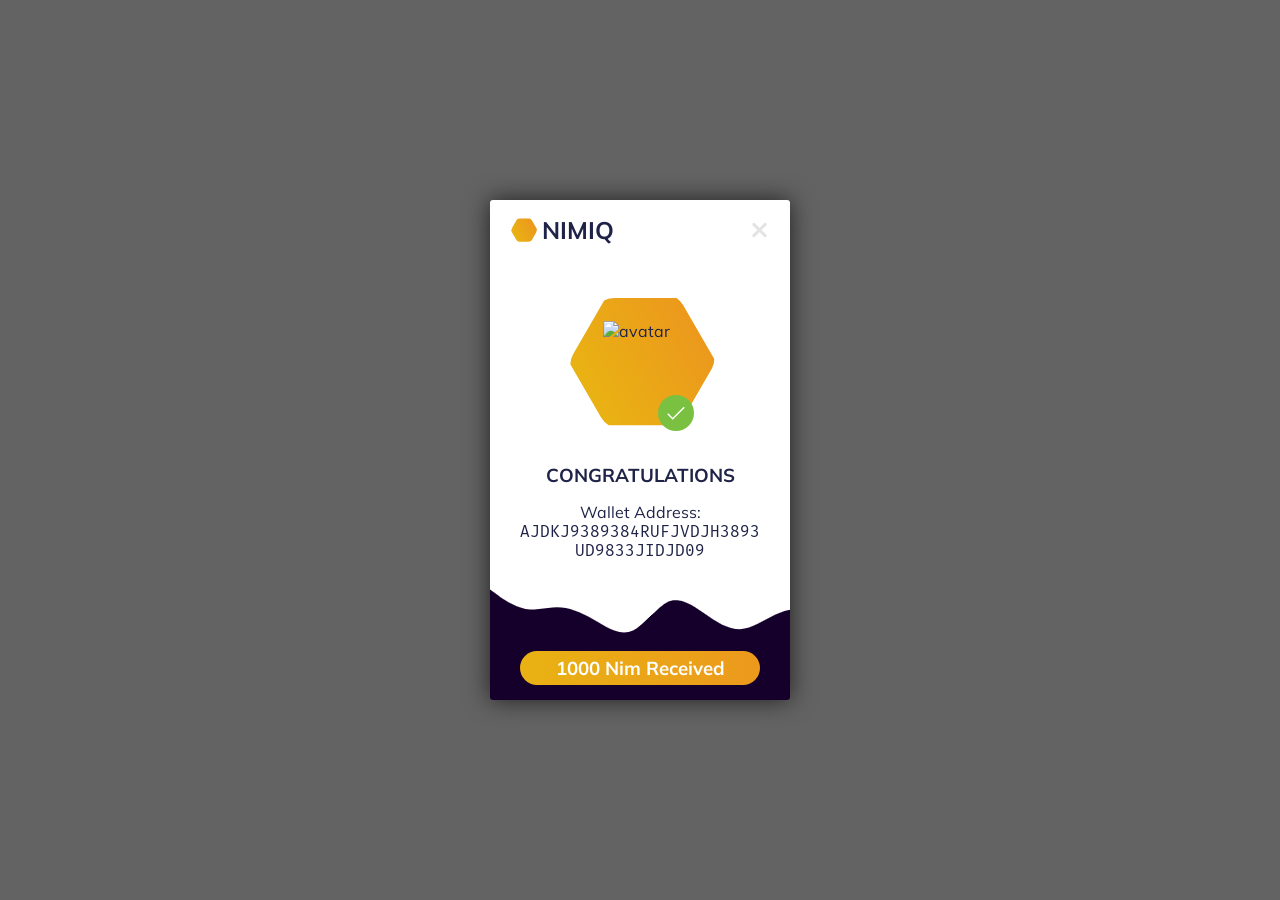
==== index.html @ 94fa91c9 "Modal created" ====
<!DOCTYPE html>
<html lang="en">
  <head>
    <meta charset="UTF-8" />
    <meta http-equiv="X-UA-Compatible" content="IE=edge" />
    <meta name="viewport" content="width=device-width, initial-scale=1.0" />
    <link rel="stylesheet" href="success_modal.css" />
    <title>Document</title>
  </head>
  <body>
    <!-- Dummy launch success payment(OPTIONAL) -->
    <button class="payment-launch">Launch payment successful</button>

    <div class="payment-container">
      <!-- Success Modal -->
      <div class="payment-modal">
        <!-- Header -->
        <div class="payment-header">
          <div class="payment-logo">
            <div class="r-hex">
              <div class="r-hex-inner"></div>
            </div>
          </div>

          <!-- Header Title -->
          <h2>NIMIQ</h2>
          <div class="x-close"></div>
        </div>

        <!-- Confetti congrats animation -->
        <div class="confetti">
          <div class="confetti-piece"></div>
          <div class="confetti-piece"></div>
          <div class="confetti-piece"></div>
          <div class="confetti-piece"></div>
          <div class="confetti-piece"></div>
          <div class="confetti-piece"></div>
          <div class="confetti-piece"></div>
          <div class="confetti-piece"></div>
          <div class="confetti-piece"></div>
          <div class="confetti-piece"></div>
          <div class="confetti-piece"></div>
          <div class="confetti-piece"></div>
          <div class="confetti-piece"></div>
        </div>

        <!-- User Display -->
        <div class="payment-user">
          <div class="checkmark-container">
            <svg
              class="checkmark"
              xmlns="http://www.w3.org/2000/svg"
              viewBox="0 0 52 52"
            >
              <circle class="checkmark__circle" cx="26" cy="26" r="25x
              fill="none" />
              <path
                class="checkmark__check"
                fill="none"
                d="M14.1 27.2l7.1 7.2 16.7-16.8"
              />
            </svg>
          </div>
          <div class="payment-logo1">
            <div class="r-hex">
              <div class="r-hex-inner"></div>
            </div>
          </div>

          <!-- User Display Picture -->
          <img
            src="https://www.freeiconspng.com/uploads/monster-monsters-sad-smiley-smiley-face-icon--13.png"
            width="350"
            alt="avatar"
          />
        </div>

        <!-- Success content -->
        <div class="payment-content">
          <h3>CONGRATULATIONS</h3>

          <!--User Wallet -->
          <div class="payment-wallet">
            <p>Wallet Address:</p>

            <!-- User Wallet Address -->
            <p class="payment-address">ajdkj9389384rufjvdjh3893ud9833jidjd09</p>
          </div>
        </div>

        <!-- Nim Received -->
        <div class="payment-received"><h3>1000 Nim Received</h3></div>
      </div>
    </div>

    <script src="/success_modal.js"></script>
  </body>
</html>
---- success_modal.css ----
@import url("https://fonts.googleapis.com/css2?family=Fira+Mono:wght@400;500;700&family=Mulish:wght@300;400;500;700;900&display=swap");
* {
  padding: 0;
  margin: 0;
  -webkit-box-sizing: border-box;
  box-sizing: border-box;
}

body {
  height: 100vh;
  font-family: "Mulish", sans-serif;
}

.payment-launch {
  position: absolute;
  left: 50%;
  top: 50%;
  -webkit-transform: translate(-50%, -50%);
  transform: translate(-50%, -50%);
  background: #e9b213;
  padding: 8px;
  width: 250px;
  border: none;
  border-radius: 50px;
  color: white;
  font-family: inherit;
  cursor: pointer;
}

.payment-container {
  position: absolute;
  top: 0;
  left: 0;
  width: 100%;
  height: 100vh;
  background-color: rgba(0, 0, 0, 0.61);
  display: -webkit-box;
  display: -ms-flexbox;
  display: flex;
  -webkit-box-orient: vertical;
  -webkit-box-direction: normal;
  -ms-flex-direction: column;
  flex-direction: column;
  -webkit-box-align: center;
  -ms-flex-align: center;
  align-items: center;
  -webkit-box-pack: center;
  -ms-flex-pack: center;
  justify-content: center;
  overflow: hidden;
  color: #1f2348;
}

.payment-container .payment-modal {
  background: url("/wave.png");
  background-size: cover;
  height: 500px;
  width: 300px;
  -webkit-box-shadow: 0 0 25px rgba(0, 0, 0, 0.685);
  box-shadow: 0 0 25px rgba(0, 0, 0, 0.685);
  border-radius: 3px;
  -webkit-animation: 0.3s scale_modal alternate ease-in-out;
  animation: 0.3s scale_modal alternate ease-in-out;
  overflow: hidden;
  position: relative;
}

.payment-container .payment-modal .payment-header {
  height: 60px;
  display: -webkit-box;
  display: -ms-flexbox;
  display: flex;
  -webkit-box-align: center;
  -ms-flex-align: center;
  align-items: center;
  position: relative;
}

.payment-container .payment-modal .payment-header .payment-logo {
  -webkit-transform: scale(0.4) rotate(90deg);
  transform: scale(0.4) rotate(90deg);
}

.payment-container .payment-modal .payment-header .payment-logo .r-hex {
  overflow: hidden;
  display: inline-block;
  margin: 4em 0;
  width: 4.166em;
  height: 3.88em;
  -webkit-transform: rotate(-30deg) skewX(30deg);
  transform: rotate(-30deg) skewX(30deg);
  border-radius: 0.5em;
}

.payment-container .payment-modal .payment-header .payment-logo .r-hex *,
.payment-container
  .payment-modal
  .payment-header
  .payment-logo
  .r-hex
  *:before {
  display: block;
  overflow: hidden;
  width: inherit;
  height: inherit;
  border-radius: inherit;
}

.payment-container .payment-modal .payment-header .payment-logo .r-hex-inner {
  -webkit-transform: skewX(-30deg) rotate(60deg) skewX(30deg);
  transform: skewX(-30deg) rotate(60deg) skewX(30deg);
  cursor: default;
}

.payment-container
  .payment-modal
  .payment-header
  .payment-logo
  .r-hex:first-child
  .r-hex-inner:before,
.payment-container .payment-modal .payment-header .payment-logo .r-hex-inner-2 {
  -webkit-transform: skewX(-30deg) rotate(60deg) skewX(30deg);
  transform: skewX(-30deg) rotate(60deg) skewX(30deg);
  background: -webkit-gradient(
    linear,
    right top,
    left top,
    from(#e9b213),
    to(#ec991c)
  );
  background: linear-gradient(to left, #e9b213, #ec991c);
  content: "";
}

.payment-container .payment-modal .payment-header h2 {
  -webkit-transform: translateX(-15px);
  transform: translateX(-15px);
  cursor: default;
}

.payment-container .payment-modal .payment-header .x-close {
  position: absolute;
  right: 5%;
  top: 50%;
  -webkit-transform: translateY(-50%);
  transform: translateY(-50%);
  width: 32px;
  height: 19px;
  opacity: 0.3;
  cursor: pointer;
}

.payment-container .payment-modal .payment-header .x-close:before,
.payment-container .payment-modal .payment-header .x-close:after {
  position: absolute;
  left: 15px;
  content: " ";
  height: 100%;
  width: 3px;
  background-color: #a7a6a6;
  border-radius: 3px;
}

.payment-container .payment-modal .payment-header .x-close:before {
  -webkit-transform: rotate(45deg);
  transform: rotate(45deg);
}

.payment-container .payment-modal .payment-header .x-close:after {
  -webkit-transform: rotate(-45deg);
  transform: rotate(-45deg);
}

.payment-container .payment-modal .payment-user {
  display: -webkit-box;
  display: -ms-flexbox;
  display: flex;
  -webkit-box-align: center;
  -ms-flex-align: center;
  align-items: center;
  -webkit-box-pack: center;
  -ms-flex-pack: center;
  justify-content: center;
  position: relative;
  cursor: default;
}

.payment-container .payment-modal .payment-user img {
  position: absolute;
  left: 2%;
  right: 0;
  margin-left: auto;
  margin-right: auto;
  width: 80px;
  height: 80px;
  opacity: 0;
  -webkit-animation: 0.3s scale_avatar1 0.3s forwards ease-in-out;
  animation: 0.3s scale_avatar1 0.3s forwards ease-in-out;
}

.payment-container .payment-modal .payment-user .payment-logo1 {
  -webkit-transform: rotate(90deg);
  transform: rotate(90deg);
  opacity: 0;
  -webkit-animation: 0.3s scale_avatar 0.3s forwards ease-in-out;
  animation: 0.3s scale_avatar 0.3s forwards ease-in-out;
}

.payment-container .payment-modal .payment-user .payment-logo1 .r-hex {
  overflow: hidden;
  display: inline-block;
  margin: 2em 0;
  width: 9.1652em;
  height: 8.426em;
  -webkit-transform: rotate(-30deg) skewX(30deg);
  transform: rotate(-30deg) skewX(30deg);
  border-radius: 0.7em;
}

.payment-container .payment-modal .payment-user .payment-logo1 .r-hex *,
.payment-container .payment-modal .payment-user .payment-logo1 .r-hex *:before {
  display: block;
  overflow: hidden;
  width: inherit;
  height: inherit;
  border-radius: inherit;
}

.payment-container .payment-modal .payment-user .payment-logo1 .r-hex-inner {
  -webkit-transform: skewX(-30deg) rotate(60deg) skewX(30deg);
  transform: skewX(-30deg) rotate(60deg) skewX(30deg);
}

.payment-container
  .payment-modal
  .payment-user
  .payment-logo1
  .r-hex:first-child
  .r-hex-inner:before,
.payment-container .payment-modal .payment-user .payment-logo1 .r-hex-inner-2 {
  -webkit-transform: skewX(-30deg) rotate(60deg) skewX(30deg);
  transform: skewX(-30deg) rotate(60deg) skewX(30deg);
  background: -webkit-gradient(
    linear,
    right top,
    left top,
    from(#e9b213),
    to(#ec991c)
  );
  background: linear-gradient(to left, #e9b213, #ec991c);
  content: "";
}

.payment-container .payment-modal .payment-user .checkmark-container {
  position: absolute;
  top: 65%;
  left: 56%;
  z-index: 1;
}

.payment-container
  .payment-modal
  .payment-user
  .checkmark-container
  .checkmark__circle {
  stroke-dasharray: 166;
  stroke-dashoffset: 166;
  stroke-width: 2;
  stroke-miterlimit: 10;
  stroke: #7ac142;
  fill: none;
  -webkit-animation: stroke 1.6s cubic-bezier(0.65, 0, 0.45, 1) forwards;
  animation: stroke 1.6s cubic-bezier(0.65, 0, 0.45, 1) forwards;
}

.payment-container
  .payment-modal
  .payment-user
  .checkmark-container
  .checkmark {
  width: 36px;
  height: 36px;
  border-radius: 50%;
  display: block;
  stroke-width: 2;
  stroke: #fff;
  stroke-miterlimit: 10;
  margin: 10% auto;
  -webkit-box-shadow: inset 0px 0px 0px #7ac142;
  box-shadow: inset 0px 0px 0px #7ac142;
  -webkit-animation: fill 0.4s ease-in-out 0.4s forwards,
    scale 0.3s ease-in-out 0.9s both;
  animation: fill 0.4s ease-in-out 0.4s forwards,
    scale 0.3s ease-in-out 0.9s both;
}

.payment-container
  .payment-modal
  .payment-user
  .checkmark-container
  .checkmark__check {
  -webkit-transform-origin: 50% 50%;
  transform-origin: 50% 50%;
  stroke-dasharray: 48;
  stroke-dashoffset: 48;
  -webkit-animation: stroke 0.3s cubic-bezier(0.65, 0, 0.45, 1) 0.8s forwards;
  animation: stroke 0.3s cubic-bezier(0.65, 0, 0.45, 1) 0.8s forwards;
}

.payment-container .payment-modal .payment-content {
  display: -webkit-box;
  display: -ms-flexbox;
  display: flex;
  -webkit-box-orient: vertical;
  -webkit-box-direction: normal;
  -ms-flex-direction: column;
  flex-direction: column;
  width: 100%;
  -webkit-box-pack: center;
  -ms-flex-pack: center;
  justify-content: center;
  -webkit-box-align: center;
  -ms-flex-align: center;
  align-items: center;
  opacity: 0;
  -webkit-animation: 0.3s test_fade 0.7s forwards ease-in-out;
  animation: 0.3s test_fade 0.7s forwards ease-in-out;
}

.payment-container .payment-modal .payment-content h3 {
  padding-bottom: 15px;
}

.payment-container .payment-modal .payment-content .payment-wallet {
  display: -webkit-box;
  display: -ms-flexbox;
  display: flex;
  -webkit-box-orient: vertical;
  -webkit-box-direction: normal;
  -ms-flex-direction: column;
  flex-direction: column;
  width: 80%;
  -webkit-box-pack: center;
  -ms-flex-pack: center;
  justify-content: center;
  -webkit-box-align: center;
  -ms-flex-align: center;
  align-items: center;
  text-align: center;
}

.payment-container
  .payment-modal
  .payment-content
  .payment-wallet
  .payment-address {
  font-family: "Fira Mono", monospace;
  width: 100%;
  word-wrap: break-word;
  text-transform: uppercase;
}

.payment-container .payment-modal .payment-received {
  position: absolute;
  z-index: 100;
  background: -webkit-gradient(
    linear,
    left top,
    right top,
    from(#e9b213),
    to(#ec991c)
  );
  background: linear-gradient(to right, #e9b213, #ec991c);
  width: 80%;
  margin: 0 auto;
  text-align: center;
  padding: 5px;
  border-radius: 50px;
  color: white;
  bottom: -100%;
  left: 50%;
  -webkit-transform: translateX(-50%);
  transform: translateX(-50%);
  cursor: default;
  -webkit-animation: 0.7s move 0.6s forwards ease-in-out;
  animation: 0.7s move 0.6s forwards ease-in-out;
}

.payment-container .payment-modal .confetti {
  display: -webkit-box;
  display: -ms-flexbox;
  display: flex;
  -webkit-box-pack: center;
  -ms-flex-pack: center;
  justify-content: center;
  -webkit-box-align: center;
  -ms-flex-align: center;
  align-items: center;
  position: absolute;
  width: 100%;
  height: 100%;
  overflow: hidden;
  z-index: 1000;
  pointer-events: none;
}

.payment-container .payment-modal .confetti-piece {
  position: absolute;
  width: 10px;
  height: 30px;
  background: #ffd300;
  top: 0;
  opacity: 0;
}

.payment-container .payment-modal .confetti-piece:nth-child(1) {
  left: 7%;
  -webkit-transform: rotate(-40deg);
  transform: rotate(-40deg);
  -webkit-animation: makeItRain 1000ms infinite ease-out;
  animation: makeItRain 1000ms infinite ease-out;
  -webkit-animation-delay: 182ms;
  animation-delay: 182ms;
  -webkit-animation-duration: 1116ms;
  animation-duration: 1116ms;
}

.payment-container .payment-modal .confetti-piece:nth-child(2) {
  left: 14%;
  -webkit-transform: rotate(4deg);
  transform: rotate(4deg);
  -webkit-animation: makeItRain 1000ms infinite ease-out;
  animation: makeItRain 1000ms infinite ease-out;
  -webkit-animation-delay: 161ms;
  animation-delay: 161ms;
  -webkit-animation-duration: 1076ms;
  animation-duration: 1076ms;
}

.payment-container .payment-modal .confetti-piece:nth-child(3) {
  left: 21%;
  -webkit-transform: rotate(-51deg);
  transform: rotate(-51deg);
  -webkit-animation: makeItRain 1000ms infinite ease-out;
  animation: makeItRain 1000ms infinite ease-out;
  -webkit-animation-delay: 481ms;
  animation-delay: 481ms;
  -webkit-animation-duration: 1103ms;
  animation-duration: 1103ms;
}

.payment-container .payment-modal .confetti-piece:nth-child(4) {
  left: 28%;
  -webkit-transform: rotate(61deg);
  transform: rotate(61deg);
  -webkit-animation: makeItRain 1000ms infinite ease-out;
  animation: makeItRain 1000ms infinite ease-out;
  -webkit-animation-delay: 334ms;
  animation-delay: 334ms;
  -webkit-animation-duration: 708ms;
  animation-duration: 708ms;
}

.payment-container .payment-modal .confetti-piece:nth-child(5) {
  left: 35%;
  -webkit-transform: rotate(-52deg);
  transform: rotate(-52deg);
  -webkit-animation: makeItRain 1000ms infinite ease-out;
  animation: makeItRain 1000ms infinite ease-out;
  -webkit-animation-delay: 302ms;
  animation-delay: 302ms;
  -webkit-animation-duration: 776ms;
  animation-duration: 776ms;
}

.payment-container .payment-modal .confetti-piece:nth-child(6) {
  left: 42%;
  -webkit-transform: rotate(38deg);
  transform: rotate(38deg);
  -webkit-animation: makeItRain 1000ms infinite ease-out;
  animation: makeItRain 1000ms infinite ease-out;
  -webkit-animation-delay: 180ms;
  animation-delay: 180ms;
  -webkit-animation-duration: 1168ms;
  animation-duration: 1168ms;
}

.payment-container .payment-modal .confetti-piece:nth-child(7) {
  left: 49%;
  -webkit-transform: rotate(11deg);
  transform: rotate(11deg);
  -webkit-animation: makeItRain 1000ms infinite ease-out;
  animation: makeItRain 1000ms infinite ease-out;
  -webkit-animation-delay: 395ms;
  animation-delay: 395ms;
  -webkit-animation-duration: 1200ms;
  animation-duration: 1200ms;
}

.payment-container .payment-modal .confetti-piece:nth-child(8) {
  left: 56%;
  -webkit-transform: rotate(49deg);
  transform: rotate(49deg);
  -webkit-animation: makeItRain 1000ms infinite ease-out;
  animation: makeItRain 1000ms infinite ease-out;
  -webkit-animation-delay: 14ms;
  animation-delay: 14ms;
  -webkit-animation-duration: 887ms;
  animation-duration: 887ms;
}

.payment-container .payment-modal .confetti-piece:nth-child(9) {
  left: 63%;
  -webkit-transform: rotate(-72deg);
  transform: rotate(-72deg);
  -webkit-animation: makeItRain 1000ms infinite ease-out;
  animation: makeItRain 1000ms infinite ease-out;
  -webkit-animation-delay: 149ms;
  animation-delay: 149ms;
  -webkit-animation-duration: 805ms;
  animation-duration: 805ms;
}

.payment-container .payment-modal .confetti-piece:nth-child(10) {
  left: 70%;
  -webkit-transform: rotate(10deg);
  transform: rotate(10deg);
  -webkit-animation: makeItRain 1000ms infinite ease-out;
  animation: makeItRain 1000ms infinite ease-out;
  -webkit-animation-delay: 351ms;
  animation-delay: 351ms;
  -webkit-animation-duration: 1059ms;
  animation-duration: 1059ms;
}

.payment-container .payment-modal .confetti-piece:nth-child(11) {
  left: 77%;
  -webkit-transform: rotate(4deg);
  transform: rotate(4deg);
  -webkit-animation: makeItRain 1000ms infinite ease-out;
  animation: makeItRain 1000ms infinite ease-out;
  -webkit-animation-delay: 307ms;
  animation-delay: 307ms;
  -webkit-animation-duration: 1132ms;
  animation-duration: 1132ms;
}

.payment-container .payment-modal .confetti-piece:nth-child(12) {
  left: 84%;
  -webkit-transform: rotate(42deg);
  transform: rotate(42deg);
  -webkit-animation: makeItRain 1000ms infinite ease-out;
  animation: makeItRain 1000ms infinite ease-out;
  -webkit-animation-delay: 464ms;
  animation-delay: 464ms;
  -webkit-animation-duration: 776ms;
  animation-duration: 776ms;
}

.payment-container .payment-modal .confetti-piece:nth-child(13) {
  left: 91%;
  -webkit-transform: rotate(-72deg);
  transform: rotate(-72deg);
  -webkit-animation: makeItRain 1000ms infinite ease-out;
  animation: makeItRain 1000ms infinite ease-out;
  -webkit-animation-delay: 429ms;
  animation-delay: 429ms;
  -webkit-animation-duration: 818ms;
  animation-duration: 818ms;
}

.payment-container .payment-modal .confetti-piece:nth-child(odd) {
  background: #7431e8;
}

.payment-container .payment-modal .confetti-piece:nth-child(even) {
  z-index: 1;
}

.payment-container .payment-modal .confetti-piece:nth-child(4n) {
  width: 5px;
  height: 12px;
  -webkit-animation-duration: 2000ms;
  animation-duration: 2000ms;
}

.payment-container .payment-modal .confetti-piece:nth-child(3n) {
  width: 3px;
  height: 10px;
  -webkit-animation-duration: 2500ms;
  animation-duration: 2500ms;
  -webkit-animation-delay: 1000ms;
  animation-delay: 1000ms;
}

.payment-container .payment-modal .confetti-piece:nth-child(4n-7) {
  background: red;
}

.rem-modal {
  -webkit-animation: 0.3s rem_modal forwards ease-in-out;
  animation: 0.3s rem_modal forwards ease-in-out;
}

@-webkit-keyframes makeItRain {
  from {
    opacity: 0;
  }
  50% {
    opacity: 1;
  }
  to {
    -webkit-transform: translateY(350px);
    transform: translateY(350px);
  }
}

@keyframes makeItRain {
  from {
    opacity: 0;
  }
  50% {
    opacity: 1;
  }
  to {
    -webkit-transform: translateY(350px);
    transform: translateY(350px);
  }
}

@-webkit-keyframes scale_modal {
  0% {
    opacity: 0;
    -webkit-transform: scale(1.2);
    transform: scale(1.2);
  }
  100% {
    opacity: 1;
    -webkit-transform: scale(1);
    transform: scale(1);
  }
}

@keyframes scale_modal {
  0% {
    opacity: 0;
    -webkit-transform: scale(1.2);
    transform: scale(1.2);
  }
  100% {
    opacity: 1;
    -webkit-transform: scale(1);
    transform: scale(1);
  }
}

@-webkit-keyframes rem_modal {
  0% {
    opacity: 1;
    -webkit-transform: scale(1);
    transform: scale(1);
  }
  100% {
    opacity: 0;
    -webkit-transform: scale(1.2);
    transform: scale(1.2);
  }
}

@keyframes rem_modal {
  0% {
    opacity: 1;
    -webkit-transform: scale(1);
    transform: scale(1);
  }
  100% {
    opacity: 0;
    -webkit-transform: scale(1.2);
    transform: scale(1.2);
  }
}

@-webkit-keyframes scale_avatar {
  0% {
    opacity: 0;
    -webkit-transform: rotate(90deg) scale(1.2);
    transform: rotate(90deg) scale(1.2);
  }
  100% {
    opacity: 1;
    -webkit-transform: rotate(90deg) scale(1);
    transform: rotate(90deg) scale(1);
  }
}

@keyframes scale_avatar {
  0% {
    opacity: 0;
    -webkit-transform: rotate(90deg) scale(1.2);
    transform: rotate(90deg) scale(1.2);
  }
  100% {
    opacity: 1;
    -webkit-transform: rotate(90deg) scale(1);
    transform: rotate(90deg) scale(1);
  }
}

@-webkit-keyframes wave {
  from {
    -webkit-transform: rotate(0deg);
    transform: rotate(0deg);
  }
  from {
    -webkit-transform: rotate(360deg);
    transform: rotate(360deg);
  }
}

@keyframes wave {
  from {
    -webkit-transform: rotate(0deg);
    transform: rotate(0deg);
  }
  from {
    -webkit-transform: rotate(360deg);
    transform: rotate(360deg);
  }
}

@-webkit-keyframes scale_avatar1 {
  0% {
    opacity: 0;
    -webkit-transform: scale(1.2);
    transform: scale(1.2);
  }
  100% {
    opacity: 1;
    -webkit-transform: scale(1);
    transform: scale(1);
  }
}

@keyframes scale_avatar1 {
  0% {
    opacity: 0;
    -webkit-transform: scale(1.2);
    transform: scale(1.2);
  }
  100% {
    opacity: 1;
    -webkit-transform: scale(1);
    transform: scale(1);
  }
}

@-webkit-keyframes move {
  0% {
    opacity: 0;
    bottom: -100%;
  }
  100% {
    opacity: 1;
    bottom: 3%;
  }
}

@keyframes move {
  0% {
    opacity: 0;
    bottom: -100%;
  }
  100% {
    opacity: 1;
    bottom: 3%;
  }
}

@-webkit-keyframes test_fade {
  0% {
    opacity: 0;
  }
  100% {
    opacity: 1;
  }
}

@keyframes test_fade {
  0% {
    opacity: 0;
  }
  100% {
    opacity: 1;
  }
}

@-webkit-keyframes stroke {
  100% {
    stroke-dashoffset: 0;
  }
}

@keyframes stroke {
  100% {
    stroke-dashoffset: 0;
  }
}

@-webkit-keyframes scale {
  0%,
  100% {
    -webkit-transform: none;
    transform: none;
  }
  50% {
    -webkit-transform: scale3d(1.1, 1.1, 1);
    transform: scale3d(1.1, 1.1, 1);
  }
}

@keyframes scale {
  0%,
  100% {
    -webkit-transform: none;
    transform: none;
  }
  50% {
    -webkit-transform: scale3d(1.1, 1.1, 1);
    transform: scale3d(1.1, 1.1, 1);
  }
}

@-webkit-keyframes fill {
  100% {
    -webkit-box-shadow: inset 0px 0px 0px 30px #7ac142;
    box-shadow: inset 0px 0px 0px 30px #7ac142;
  }
}

@keyframes fill {
  100% {
    -webkit-box-shadow: inset 0px 0px 0px 30px #7ac142;
    box-shadow: inset 0px 0px 0px 30px #7ac142;
  }
}

@media only screen and (max-width: 780px) {
  .payment-container .payment-modal {
    height: 700px;
    width: 80%;
  }
}

@media only screen and (max-width: 400px) {
  .payment-container .payment-modal {
    height: 80%;
    width: 80%;
  }
}

@media only screen and (max-width: 330px) {
  .payment-container .payment-modal {
    height: 85%;
    width: 80%;
  }
}
/*# sourceMappingURL=style.css.map */
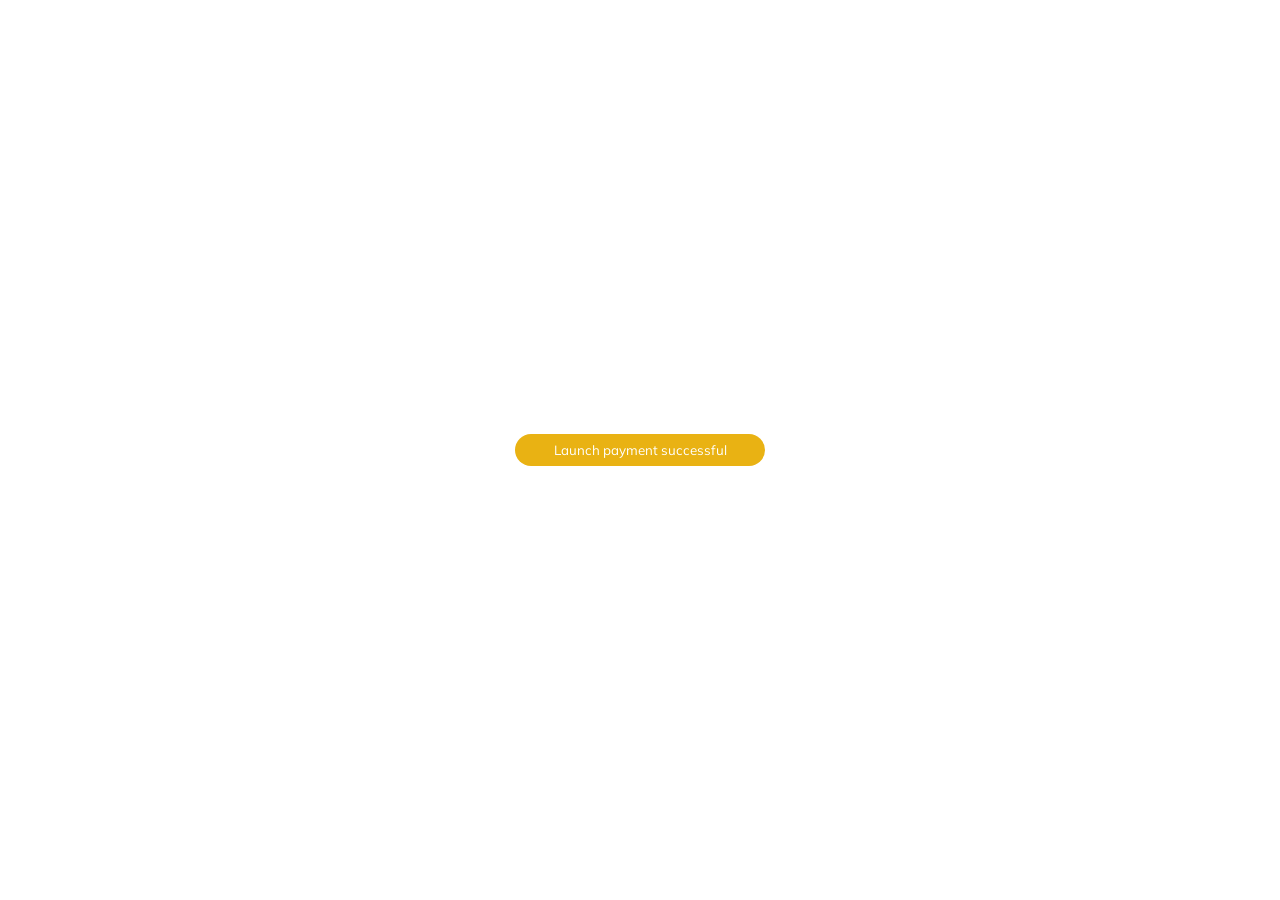
==== commit 63b09694: "Updated modal" ====
--- a/index.html
+++ b/index.html
@@ -4,14 +4,14 @@
     <meta charset="UTF-8" />
     <meta http-equiv="X-UA-Compatible" content="IE=edge" />
     <meta name="viewport" content="width=device-width, initial-scale=1.0" />
-    <link rel="stylesheet" href="success_modal.css" />
+    <link rel="stylesheet" href="style.css" />
     <title>Document</title>
   </head>
   <body>
     <!-- Dummy launch success payment(OPTIONAL) -->
     <button class="payment-launch">Launch payment successful</button>
 
-    <div class="payment-container">
+    <div class="payment-container rem-modal">
       <!-- Success Modal -->
       <div class="payment-modal">
         <!-- Header -->
@@ -23,7 +23,7 @@
           </div>
 
           <!-- Header Title -->
-          <h2>NIMIQ</h2>
+          <h3>NIMIQ<span class="t-01">.VISION</span></h3>
           <div class="x-close"></div>
         </div>
 
@@ -44,55 +44,56 @@
           <div class="confetti-piece"></div>
         </div>
 
-        <!-- User Display -->
-        <div class="payment-user">
-          <div class="checkmark-container">
-            <svg
-              class="checkmark"
-              xmlns="http://www.w3.org/2000/svg"
-              viewBox="0 0 52 52"
-            >
-              <circle class="checkmark__circle" cx="26" cy="26" r="25x
-              fill="none" />
-              <path
-                class="checkmark__check"
-                fill="none"
-                d="M14.1 27.2l7.1 7.2 16.7-16.8"
-              />
-            </svg>
-          </div>
-          <div class="payment-logo1">
-            <div class="r-hex">
-              <div class="r-hex-inner"></div>
+        <div class="flex-container">
+          <!-- User Display -->
+          <div class="payment-user">
+            <div class="checkmark-container">
+              <svg
+                class="checkmark"
+                xmlns="http://www.w3.org/2000/svg"
+                viewBox="0 0 52 52"
+              >
+                <circle class="checkmark__circle" cx="26" cy="26" r="25x
+                fill="none" />
+                <path
+                  class="checkmark__check"
+                  fill="none"
+                  d="M14.1 27.2l7.1 7.2 16.7-16.8"
+                />
+              </svg>
             </div>
+            <div class="payment-logo1">
+              <div class="r-hex">
+                <div class="r-hex-inner"></div>
+              </div>
+            </div>
+
+            <!-- User Display Picture -->
+            <img src="/pig.svg" width="350" alt="avatar" />
           </div>
 
-          <!-- User Display Picture -->
-          <img
-            src="https://www.freeiconspng.com/uploads/monster-monsters-sad-smiley-smiley-face-icon--13.png"
-            width="350"
-            alt="avatar"
-          />
-        </div>
+          <div class="flex-content">
+            <!-- Success content -->
+            <div class="payment-content">
+              <h3>CONGRATULATIONS</h3>
 
-        <!-- Success content -->
-        <div class="payment-content">
-          <h3>CONGRATULATIONS</h3>
+              <!--User Review -->
+              <div class="payment-wallet">
+                <!-- User Review Test -->
+                <p class="payment-address">
+                  This is a message from your viewer, nice stream - good work!!!
+                </p>
+              </div>
+            </div>
 
-          <!--User Wallet -->
-          <div class="payment-wallet">
-            <p>Wallet Address:</p>
-
-            <!-- User Wallet Address -->
-            <p class="payment-address">ajdkj9389384rufjvdjh3893ud9833jidjd09</p>
+            <!-- Nim Received -->
+            <div class="payment-received"><h3>1000 Nim Received</h3></div>
           </div>
         </div>
-
-        <!-- Nim Received -->
-        <div class="payment-received"><h3>1000 Nim Received</h3></div>
+        <img class="wave" src="/wave.svg" />
       </div>
     </div>
 
-    <script src="/success_modal.js"></script>
+    <script src="/main.js"></script>
   </body>
 </html>
--- a/style.css
+++ b/style.css
@@ -0,0 +1,921 @@
+@import url("https://fonts.googleapis.com/css2?family=Fira+Mono:wght@400;500;700&family=Mulish:wght@300;400;500;700;900&display=swap");
+* {
+  padding: 0;
+  margin: 0;
+  -webkit-box-sizing: border-box;
+          box-sizing: border-box;
+}
+
+.overflow {
+  overflow: visible;
+}
+
+.payment-launch {
+  position: absolute;
+  left: 50%;
+  top: 50%;
+  -webkit-transform: translate(-50%, -50%);
+          transform: translate(-50%, -50%);
+  background: #e9b213;
+  padding: 8px;
+  width: 250px;
+  border: none;
+  border-radius: 50px;
+  color: white;
+  font-family: inherit;
+  cursor: pointer;
+  font-family: "Mulish", sans-serif;
+}
+
+.payment-container {
+  position: absolute;
+  top: 0;
+  left: 0;
+  width: 100%;
+  height: 100vh;
+  display: none;
+  -webkit-box-orient: vertical;
+  -webkit-box-direction: normal;
+      -ms-flex-direction: column;
+          flex-direction: column;
+  -webkit-box-align: center;
+      -ms-flex-align: center;
+          align-items: center;
+  -webkit-box-pack: center;
+      -ms-flex-pack: center;
+          justify-content: center;
+  overflow: hidden;
+  font-family: "Mulish", sans-serif;
+  color: #1f2348;
+}
+
+.payment-container .payment-modal {
+  background-size: cover;
+  height: 250px;
+  width: 500px;
+  -webkit-box-shadow: 0 0 18px rgba(0, 0, 0, 0.377);
+          box-shadow: 0 0 18px rgba(0, 0, 0, 0.377);
+  border-radius: 10px;
+  -webkit-animation: 0.3s scale_modal alternate ease-in-out;
+          animation: 0.3s scale_modal alternate ease-in-out;
+  overflow: hidden;
+  position: relative;
+  background: white;
+}
+
+.payment-container .payment-modal .wave {
+  position: absolute;
+  bottom: 0;
+  left: 0;
+  width: 80%;
+}
+
+.payment-container .payment-modal .payment-header {
+  height: 60px;
+  display: -webkit-box;
+  display: -ms-flexbox;
+  display: flex;
+  -webkit-box-align: center;
+      -ms-flex-align: center;
+          align-items: center;
+  position: relative;
+}
+
+.payment-container .payment-modal .payment-header .payment-logo {
+  -webkit-transform: scale(0.4) rotate(90deg);
+          transform: scale(0.4) rotate(90deg);
+}
+
+.payment-container .payment-modal .payment-header .payment-logo .r-hex {
+  overflow: hidden;
+  display: inline-block;
+  margin: 4em 0;
+  width: 4.166em;
+  height: 3.88em;
+  -webkit-transform: rotate(-30deg) skewX(30deg);
+          transform: rotate(-30deg) skewX(30deg);
+  border-radius: 0.5em;
+}
+
+.payment-container .payment-modal .payment-header .payment-logo .r-hex *,
+.payment-container .payment-modal .payment-header .payment-logo .r-hex *:before {
+  display: block;
+  overflow: hidden;
+  width: inherit;
+  height: inherit;
+  border-radius: inherit;
+}
+
+.payment-container .payment-modal .payment-header .payment-logo .r-hex-inner {
+  -webkit-transform: skewX(-30deg) rotate(60deg) skewX(30deg);
+          transform: skewX(-30deg) rotate(60deg) skewX(30deg);
+  cursor: default;
+}
+
+.payment-container .payment-modal .payment-header .payment-logo .r-hex:first-child .r-hex-inner:before,
+.payment-container .payment-modal .payment-header .payment-logo .r-hex-inner-2 {
+  -webkit-transform: skewX(-30deg) rotate(60deg) skewX(30deg);
+          transform: skewX(-30deg) rotate(60deg) skewX(30deg);
+  background: -webkit-gradient(linear, right top, left top, from(#e9b213), to(#ec991c));
+  background: linear-gradient(to left, #e9b213, #ec991c);
+  content: "";
+}
+
+.payment-container .payment-modal .payment-header h3 {
+  -webkit-transform: translateX(-15px);
+          transform: translateX(-15px);
+  cursor: default;
+}
+
+.payment-container .payment-modal .payment-header h3 span {
+  font-size: 14px;
+  color: black;
+  font-weight: 500;
+}
+
+.payment-container .payment-modal .payment-header .x-close {
+  position: absolute;
+  right: 5%;
+  top: 50%;
+  -webkit-transform: translateY(-50%);
+          transform: translateY(-50%);
+  width: 32px;
+  height: 19px;
+  opacity: 0.3;
+  cursor: pointer;
+}
+
+.payment-container .payment-modal .payment-header .x-close:before, .payment-container .payment-modal .payment-header .x-close:after {
+  position: absolute;
+  left: 15px;
+  content: " ";
+  height: 100%;
+  width: 3px;
+  background-color: #a7a6a6;
+  border-radius: 3px;
+}
+
+.payment-container .payment-modal .payment-header .x-close:before {
+  -webkit-transform: rotate(45deg);
+          transform: rotate(45deg);
+}
+
+.payment-container .payment-modal .payment-header .x-close:after {
+  -webkit-transform: rotate(-45deg);
+          transform: rotate(-45deg);
+}
+
+.payment-container .payment-modal .flex-container {
+  display: -webkit-box;
+  display: -ms-flexbox;
+  display: flex;
+  -webkit-box-pack: justify;
+      -ms-flex-pack: justify;
+          justify-content: space-between;
+  width: 100%;
+  padding-left: 45px;
+}
+
+.payment-container .payment-modal .flex-container .payment-user {
+  display: -webkit-box;
+  display: -ms-flexbox;
+  display: flex;
+  -webkit-box-align: center;
+      -ms-flex-align: center;
+          align-items: center;
+  -webkit-box-pack: center;
+      -ms-flex-pack: center;
+          justify-content: center;
+  position: relative;
+  cursor: default;
+  -webkit-transform: translateY(-15%);
+          transform: translateY(-15%);
+}
+
+.payment-container .payment-modal .flex-container .payment-user img {
+  position: absolute;
+  left: 6%;
+  right: 0;
+  margin-left: auto;
+  margin-right: auto;
+  width: 77px;
+  height: 77px;
+  opacity: 0;
+  -webkit-animation: 0.3s scale_avatar1 0.3s forwards ease-in-out;
+          animation: 0.3s scale_avatar1 0.3s forwards ease-in-out;
+}
+
+.payment-container .payment-modal .flex-container .payment-user .payment-logo1 {
+  -webkit-transform: rotate(90deg);
+          transform: rotate(90deg);
+  opacity: 0;
+  -webkit-animation: 0.3s scale_avatar 0.3s forwards ease-in-out;
+          animation: 0.3s scale_avatar 0.3s forwards ease-in-out;
+}
+
+.payment-container .payment-modal .flex-container .payment-user .payment-logo1 .r-hex {
+  overflow: hidden;
+  display: inline-block;
+  margin: 2em 0;
+  width: 7.05015em;
+  height: 6.48154em;
+  -webkit-transform: rotate(-30deg) skewX(30deg);
+          transform: rotate(-30deg) skewX(30deg);
+  border-radius: 0.7em;
+}
+
+.payment-container .payment-modal .flex-container .payment-user .payment-logo1 .r-hex *,
+.payment-container .payment-modal .flex-container .payment-user .payment-logo1 .r-hex *:before {
+  display: block;
+  overflow: hidden;
+  width: inherit;
+  height: inherit;
+  border-radius: inherit;
+}
+
+.payment-container .payment-modal .flex-container .payment-user .payment-logo1 .r-hex-inner {
+  -webkit-transform: skewX(-30deg) rotate(60deg) skewX(30deg);
+          transform: skewX(-30deg) rotate(60deg) skewX(30deg);
+}
+
+.payment-container .payment-modal .flex-container .payment-user .payment-logo1 .r-hex:first-child .r-hex-inner:before,
+.payment-container .payment-modal .flex-container .payment-user .payment-logo1 .r-hex-inner-2 {
+  -webkit-transform: skewX(-30deg) rotate(60deg) skewX(30deg);
+          transform: skewX(-30deg) rotate(60deg) skewX(30deg);
+  background: -webkit-gradient(linear, right top, left top, from(#e9b213), to(#ec991c));
+  background: linear-gradient(to left, #e9b213, #ec991c);
+  content: "";
+}
+
+.payment-container .payment-modal .flex-container .payment-user .checkmark-container {
+  position: absolute;
+  top: 66%;
+  left: 65%;
+  z-index: 1;
+}
+
+.payment-container .payment-modal .flex-container .payment-user .checkmark-container .checkmark__circle {
+  stroke-dasharray: 166;
+  stroke-dashoffset: 166;
+  stroke-width: 2;
+  stroke-miterlimit: 10;
+  stroke: #7ac142;
+  fill: none;
+  -webkit-animation: stroke 1.6s cubic-bezier(0.65, 0, 0.45, 1) forwards;
+          animation: stroke 1.6s cubic-bezier(0.65, 0, 0.45, 1) forwards;
+}
+
+.payment-container .payment-modal .flex-container .payment-user .checkmark-container .checkmark {
+  width: 33px;
+  height: 33px;
+  border-radius: 50%;
+  display: block;
+  stroke-width: 2;
+  stroke: #fff;
+  stroke-miterlimit: 10;
+  margin: 10% auto;
+  -webkit-box-shadow: inset 0px 0px 0px #7ac142;
+          box-shadow: inset 0px 0px 0px #7ac142;
+  -webkit-animation: fill 0.4s ease-in-out 0.4s forwards,+ scale 0.3s ease-in-out 0.9s both;
+          animation: fill 0.4s ease-in-out 0.4s forwards,+ scale 0.3s ease-in-out 0.9s both;
+}
+
+.payment-container .payment-modal .flex-container .payment-user .checkmark-container .checkmark__check {
+  -webkit-transform-origin: 50% 50%;
+          transform-origin: 50% 50%;
+  stroke-dasharray: 48;
+  stroke-dashoffset: 48;
+  -webkit-animation: stroke 0.3s cubic-bezier(0.65, 0, 0.45, 1) 0.8s forwards;
+          animation: stroke 0.3s cubic-bezier(0.65, 0, 0.45, 1) 0.8s forwards;
+}
+
+.payment-container .payment-modal .flex-container .flex-content {
+  display: -webkit-box;
+  display: -ms-flexbox;
+  display: flex;
+  -webkit-box-orient: vertical;
+  -webkit-box-direction: normal;
+      -ms-flex-direction: column;
+          flex-direction: column;
+  -webkit-box-pack: justify;
+      -ms-flex-pack: justify;
+          justify-content: space-between;
+  height: 100%;
+  -webkit-box-align: center;
+      -ms-flex-align: center;
+          align-items: center;
+  margin-top: 20px;
+  height: 100%;
+}
+
+.payment-container .payment-modal .flex-container .flex-content .payment-content {
+  display: -webkit-box;
+  display: -ms-flexbox;
+  display: flex;
+  -webkit-box-orient: vertical;
+  -webkit-box-direction: normal;
+      -ms-flex-direction: column;
+          flex-direction: column;
+  width: 100%;
+  -webkit-box-pack: center;
+      -ms-flex-pack: center;
+          justify-content: center;
+  -webkit-box-align: center;
+      -ms-flex-align: center;
+          align-items: center;
+  opacity: 0;
+  -webkit-animation: 0.3s test_fade 0.7s forwards ease-in-out;
+          animation: 0.3s test_fade 0.7s forwards ease-in-out;
+}
+
+.payment-container .payment-modal .flex-container .flex-content .payment-content h3 {
+  padding-bottom: 10px;
+  color: black;
+  font-weight: 550;
+  letter-spacing: 1px;
+}
+
+.payment-container .payment-modal .flex-container .flex-content .payment-content .payment-wallet {
+  display: -webkit-box;
+  display: -ms-flexbox;
+  display: flex;
+  -webkit-box-orient: vertical;
+  -webkit-box-direction: normal;
+      -ms-flex-direction: column;
+          flex-direction: column;
+  width: 80%;
+  -webkit-box-pack: center;
+      -ms-flex-pack: center;
+          justify-content: center;
+  -webkit-box-align: center;
+      -ms-flex-align: center;
+          align-items: center;
+  text-align: center;
+}
+
+.payment-container .payment-modal .flex-container .flex-content .payment-content .payment-wallet .payment-address {
+  width: 100%;
+  word-wrap: break-word;
+  font-family: inherit;
+  line-height: 22px;
+}
+
+.payment-container .payment-modal .flex-container .flex-content .payment-received {
+  z-index: 100;
+  background: -webkit-gradient(linear, right top, left top, from(#e9b213), to(#ec991c));
+  background: linear-gradient(to left, #e9b213, #ec991c);
+  width: 60%;
+  margin: 0 auto;
+  text-align: center;
+  padding: 8px;
+  border-radius: 50px;
+  color: white;
+  -webkit-transform: translateY(300%);
+          transform: translateY(300%);
+  left: 50%;
+  cursor: default;
+  -webkit-animation: 0.7s move 0.6s forwards ease-in-out;
+          animation: 0.7s move 0.6s forwards ease-in-out;
+}
+
+.payment-container .payment-modal .confetti {
+  display: -webkit-box;
+  display: -ms-flexbox;
+  display: flex;
+  -webkit-box-pack: center;
+      -ms-flex-pack: center;
+          justify-content: center;
+  -webkit-box-align: center;
+      -ms-flex-align: center;
+          align-items: center;
+  position: absolute;
+  width: 100%;
+  height: 100%;
+  overflow: hidden;
+  z-index: 1000;
+  pointer-events: none;
+}
+
+.payment-container .payment-modal .confetti-piece {
+  position: absolute;
+  width: 10px;
+  height: 30px;
+  background: #ffd300;
+  top: 0;
+  opacity: 0;
+}
+
+.payment-container .payment-modal .confetti-piece:nth-child(1) {
+  left: 7%;
+  -webkit-transform: rotate(-40deg);
+          transform: rotate(-40deg);
+  -webkit-animation: makeItRain 1000ms infinite ease-out;
+          animation: makeItRain 1000ms infinite ease-out;
+  -webkit-animation-delay: 182ms;
+          animation-delay: 182ms;
+  -webkit-animation-duration: 1116ms;
+          animation-duration: 1116ms;
+}
+
+.payment-container .payment-modal .confetti-piece:nth-child(2) {
+  left: 14%;
+  -webkit-transform: rotate(4deg);
+          transform: rotate(4deg);
+  -webkit-animation: makeItRain 1000ms infinite ease-out;
+          animation: makeItRain 1000ms infinite ease-out;
+  -webkit-animation-delay: 161ms;
+          animation-delay: 161ms;
+  -webkit-animation-duration: 1076ms;
+          animation-duration: 1076ms;
+}
+
+.payment-container .payment-modal .confetti-piece:nth-child(3) {
+  left: 21%;
+  -webkit-transform: rotate(-51deg);
+          transform: rotate(-51deg);
+  -webkit-animation: makeItRain 1000ms infinite ease-out;
+          animation: makeItRain 1000ms infinite ease-out;
+  -webkit-animation-delay: 481ms;
+          animation-delay: 481ms;
+  -webkit-animation-duration: 1103ms;
+          animation-duration: 1103ms;
+}
+
+.payment-container .payment-modal .confetti-piece:nth-child(4) {
+  left: 28%;
+  -webkit-transform: rotate(61deg);
+          transform: rotate(61deg);
+  -webkit-animation: makeItRain 1000ms infinite ease-out;
+          animation: makeItRain 1000ms infinite ease-out;
+  -webkit-animation-delay: 334ms;
+          animation-delay: 334ms;
+  -webkit-animation-duration: 708ms;
+          animation-duration: 708ms;
+}
+
+.payment-container .payment-modal .confetti-piece:nth-child(5) {
+  left: 35%;
+  -webkit-transform: rotate(-52deg);
+          transform: rotate(-52deg);
+  -webkit-animation: makeItRain 1000ms infinite ease-out;
+          animation: makeItRain 1000ms infinite ease-out;
+  -webkit-animation-delay: 302ms;
+          animation-delay: 302ms;
+  -webkit-animation-duration: 776ms;
+          animation-duration: 776ms;
+}
+
+.payment-container .payment-modal .confetti-piece:nth-child(6) {
+  left: 42%;
+  -webkit-transform: rotate(38deg);
+          transform: rotate(38deg);
+  -webkit-animation: makeItRain 1000ms infinite ease-out;
+          animation: makeItRain 1000ms infinite ease-out;
+  -webkit-animation-delay: 180ms;
+          animation-delay: 180ms;
+  -webkit-animation-duration: 1168ms;
+          animation-duration: 1168ms;
+}
+
+.payment-container .payment-modal .confetti-piece:nth-child(7) {
+  left: 49%;
+  -webkit-transform: rotate(11deg);
+          transform: rotate(11deg);
+  -webkit-animation: makeItRain 1000ms infinite ease-out;
+          animation: makeItRain 1000ms infinite ease-out;
+  -webkit-animation-delay: 395ms;
+          animation-delay: 395ms;
+  -webkit-animation-duration: 1200ms;
+          animation-duration: 1200ms;
+}
+
+.payment-container .payment-modal .confetti-piece:nth-child(8) {
+  left: 56%;
+  -webkit-transform: rotate(49deg);
+          transform: rotate(49deg);
+  -webkit-animation: makeItRain 1000ms infinite ease-out;
+          animation: makeItRain 1000ms infinite ease-out;
+  -webkit-animation-delay: 14ms;
+          animation-delay: 14ms;
+  -webkit-animation-duration: 887ms;
+          animation-duration: 887ms;
+}
+
+.payment-container .payment-modal .confetti-piece:nth-child(9) {
+  left: 63%;
+  -webkit-transform: rotate(-72deg);
+          transform: rotate(-72deg);
+  -webkit-animation: makeItRain 1000ms infinite ease-out;
+          animation: makeItRain 1000ms infinite ease-out;
+  -webkit-animation-delay: 149ms;
+          animation-delay: 149ms;
+  -webkit-animation-duration: 805ms;
+          animation-duration: 805ms;
+}
+
+.payment-container .payment-modal .confetti-piece:nth-child(10) {
+  left: 70%;
+  -webkit-transform: rotate(10deg);
+          transform: rotate(10deg);
+  -webkit-animation: makeItRain 1000ms infinite ease-out;
+          animation: makeItRain 1000ms infinite ease-out;
+  -webkit-animation-delay: 351ms;
+          animation-delay: 351ms;
+  -webkit-animation-duration: 1059ms;
+          animation-duration: 1059ms;
+}
+
+.payment-container .payment-modal .confetti-piece:nth-child(11) {
+  left: 77%;
+  -webkit-transform: rotate(4deg);
+          transform: rotate(4deg);
+  -webkit-animation: makeItRain 1000ms infinite ease-out;
+          animation: makeItRain 1000ms infinite ease-out;
+  -webkit-animation-delay: 307ms;
+          animation-delay: 307ms;
+  -webkit-animation-duration: 1132ms;
+          animation-duration: 1132ms;
+}
+
+.payment-container .payment-modal .confetti-piece:nth-child(12) {
+  left: 84%;
+  -webkit-transform: rotate(42deg);
+          transform: rotate(42deg);
+  -webkit-animation: makeItRain 1000ms infinite ease-out;
+          animation: makeItRain 1000ms infinite ease-out;
+  -webkit-animation-delay: 464ms;
+          animation-delay: 464ms;
+  -webkit-animation-duration: 776ms;
+          animation-duration: 776ms;
+}
+
+.payment-container .payment-modal .confetti-piece:nth-child(13) {
+  left: 91%;
+  -webkit-transform: rotate(-72deg);
+          transform: rotate(-72deg);
+  -webkit-animation: makeItRain 1000ms infinite ease-out;
+          animation: makeItRain 1000ms infinite ease-out;
+  -webkit-animation-delay: 429ms;
+          animation-delay: 429ms;
+  -webkit-animation-duration: 818ms;
+          animation-duration: 818ms;
+}
+
+.payment-container .payment-modal .confetti-piece:nth-child(odd) {
+  background: #7431e8;
+}
+
+.payment-container .payment-modal .confetti-piece:nth-child(even) {
+  z-index: 1;
+}
+
+.payment-container .payment-modal .confetti-piece:nth-child(4n) {
+  width: 5px;
+  height: 12px;
+  -webkit-animation-duration: 2000ms;
+          animation-duration: 2000ms;
+}
+
+.payment-container .payment-modal .confetti-piece:nth-child(3n) {
+  width: 3px;
+  height: 10px;
+  -webkit-animation-duration: 2500ms;
+          animation-duration: 2500ms;
+  -webkit-animation-delay: 1000ms;
+          animation-delay: 1000ms;
+}
+
+.payment-container .payment-modal .confetti-piece:nth-child(4n-7) {
+  background: red;
+}
+
+.rem-modal {
+  -webkit-animation: 0.3s rem_modal forwards ease-in-out;
+          animation: 0.3s rem_modal forwards ease-in-out;
+}
+
+@-webkit-keyframes makeItRain {
+  from {
+    opacity: 0;
+  }
+  50% {
+    opacity: 1;
+  }
+  to {
+    -webkit-transform: translateY(350px);
+            transform: translateY(350px);
+  }
+}
+
+@keyframes makeItRain {
+  from {
+    opacity: 0;
+  }
+  50% {
+    opacity: 1;
+  }
+  to {
+    -webkit-transform: translateY(350px);
+            transform: translateY(350px);
+  }
+}
+
+@-webkit-keyframes scale_modal {
+  0% {
+    opacity: 0;
+    -webkit-transform: scale(1.2);
+            transform: scale(1.2);
+  }
+  100% {
+    opacity: 1;
+    -webkit-transform: scale(1);
+            transform: scale(1);
+  }
+}
+
+@keyframes scale_modal {
+  0% {
+    opacity: 0;
+    -webkit-transform: scale(1.2);
+            transform: scale(1.2);
+  }
+  100% {
+    opacity: 1;
+    -webkit-transform: scale(1);
+            transform: scale(1);
+  }
+}
+
+@-webkit-keyframes scale_modal2 {
+  0% {
+    opacity: 0;
+    -webkit-transform: scale(1.2);
+            transform: scale(1.2);
+  }
+  100% {
+    opacity: 1;
+    -webkit-transform: scale(0.7);
+            transform: scale(0.7);
+  }
+}
+
+@keyframes scale_modal2 {
+  0% {
+    opacity: 0;
+    -webkit-transform: scale(1.2);
+            transform: scale(1.2);
+  }
+  100% {
+    opacity: 1;
+    -webkit-transform: scale(0.7);
+            transform: scale(0.7);
+  }
+}
+
+@-webkit-keyframes scale_modal3 {
+  0% {
+    opacity: 0;
+    -webkit-transform: scale(1.2);
+            transform: scale(1.2);
+  }
+  100% {
+    opacity: 1;
+    -webkit-transform: scale(0.6);
+            transform: scale(0.6);
+  }
+}
+
+@keyframes scale_modal3 {
+  0% {
+    opacity: 0;
+    -webkit-transform: scale(1.2);
+            transform: scale(1.2);
+  }
+  100% {
+    opacity: 1;
+    -webkit-transform: scale(0.6);
+            transform: scale(0.6);
+  }
+}
+
+@-webkit-keyframes rem_modal {
+  0% {
+    opacity: 1;
+    -webkit-transform: scale(1);
+            transform: scale(1);
+  }
+  100% {
+    opacity: 0;
+    -webkit-transform: scale(1.2);
+            transform: scale(1.2);
+  }
+}
+
+@keyframes rem_modal {
+  0% {
+    opacity: 1;
+    -webkit-transform: scale(1);
+            transform: scale(1);
+  }
+  100% {
+    opacity: 0;
+    -webkit-transform: scale(1.2);
+            transform: scale(1.2);
+  }
+}
+
+@-webkit-keyframes scale_avatar {
+  0% {
+    opacity: 0;
+    -webkit-transform: rotate(90deg) scale(1.2);
+            transform: rotate(90deg) scale(1.2);
+  }
+  100% {
+    opacity: 1;
+    -webkit-transform: rotate(90deg) scale(1);
+            transform: rotate(90deg) scale(1);
+  }
+}
+
+@keyframes scale_avatar {
+  0% {
+    opacity: 0;
+    -webkit-transform: rotate(90deg) scale(1.2);
+            transform: rotate(90deg) scale(1.2);
+  }
+  100% {
+    opacity: 1;
+    -webkit-transform: rotate(90deg) scale(1);
+            transform: rotate(90deg) scale(1);
+  }
+}
+
+@-webkit-keyframes wave {
+  from {
+    -webkit-transform: rotate(0deg);
+            transform: rotate(0deg);
+  }
+  from {
+    -webkit-transform: rotate(360deg);
+            transform: rotate(360deg);
+  }
+}
+
+@keyframes wave {
+  from {
+    -webkit-transform: rotate(0deg);
+            transform: rotate(0deg);
+  }
+  from {
+    -webkit-transform: rotate(360deg);
+            transform: rotate(360deg);
+  }
+}
+
+@-webkit-keyframes scale_avatar1 {
+  0% {
+    opacity: 0;
+    -webkit-transform: scale(1.2);
+            transform: scale(1.2);
+  }
+  100% {
+    opacity: 1;
+    -webkit-transform: scale(1);
+            transform: scale(1);
+  }
+}
+
+@keyframes scale_avatar1 {
+  0% {
+    opacity: 0;
+    -webkit-transform: scale(1.2);
+            transform: scale(1.2);
+  }
+  100% {
+    opacity: 1;
+    -webkit-transform: scale(1);
+            transform: scale(1);
+  }
+}
+
+@-webkit-keyframes move {
+  0% {
+    opacity: 0;
+    -webkit-transform: translateY(300%);
+            transform: translateY(300%);
+  }
+  100% {
+    opacity: 1;
+    -webkit-transform: translateY(50%);
+            transform: translateY(50%);
+  }
+}
+
+@keyframes move {
+  0% {
+    opacity: 0;
+    -webkit-transform: translateY(300%);
+            transform: translateY(300%);
+  }
+  100% {
+    opacity: 1;
+    -webkit-transform: translateY(50%);
+            transform: translateY(50%);
+  }
+}
+
+@-webkit-keyframes test_fade {
+  0% {
+    opacity: 0;
+  }
+  100% {
+    opacity: 1;
+  }
+}
+
+@keyframes test_fade {
+  0% {
+    opacity: 0;
+  }
+  100% {
+    opacity: 1;
+  }
+}
+
+@-webkit-keyframes stroke {
+  100% {
+    stroke-dashoffset: 0;
+  }
+}
+
+@keyframes stroke {
+  100% {
+    stroke-dashoffset: 0;
+  }
+}
+
+@-webkit-keyframes scale {
+  0%,
+  100% {
+    -webkit-transform: none;
+            transform: none;
+  }
+  50% {
+    -webkit-transform: scale3d(1.1, 1.1, 1);
+            transform: scale3d(1.1, 1.1, 1);
+  }
+}
+
+@keyframes scale {
+  0%,
+  100% {
+    -webkit-transform: none;
+            transform: none;
+  }
+  50% {
+    -webkit-transform: scale3d(1.1, 1.1, 1);
+            transform: scale3d(1.1, 1.1, 1);
+  }
+}
+
+@-webkit-keyframes fill {
+  100% {
+    -webkit-box-shadow: inset 0px 0px 0px 30px #7ac142;
+            box-shadow: inset 0px 0px 0px 30px #7ac142;
+  }
+}
+
+@keyframes fill {
+  100% {
+    -webkit-box-shadow: inset 0px 0px 0px 30px #7ac142;
+            box-shadow: inset 0px 0px 0px 30px #7ac142;
+  }
+}
+
+@media only screen and (max-width: 780px) {
+  .payment-container .payment-modal {
+    height: 250px;
+    width: 500px;
+  }
+}
+
+@media only screen and (max-width: 550px) {
+  .payment-container .payment-modal {
+    -webkit-transform: scale(0.7);
+            transform: scale(0.7);
+    -webkit-animation: 0.3s scale_modal2 alternate ease-in-out;
+            animation: 0.3s scale_modal2 alternate ease-in-out;
+  }
+}
+
+@media only screen and (max-width: 370px) {
+  .payment-container .payment-modal {
+    -webkit-transform: scale(0.6);
+            transform: scale(0.6);
+    -webkit-animation: 0.3s scale_modal3 alternate ease-in-out;
+            animation: 0.3s scale_modal3 alternate ease-in-out;
+  }
+}
+/*# sourceMappingURL=style.css.map */
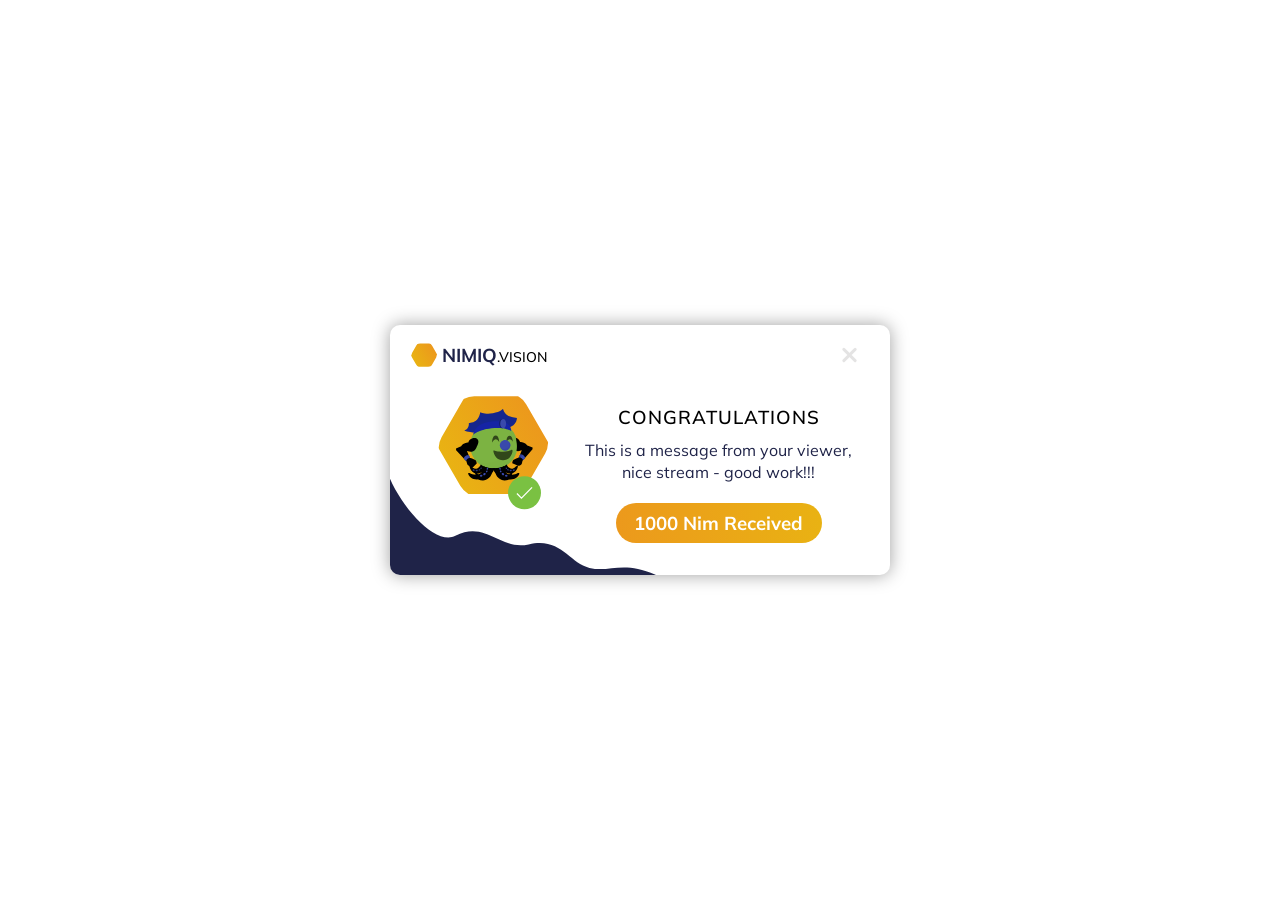
==== commit e6cabee7: "Make modal pop on condition" ====
--- a/index.html
+++ b/index.html
@@ -8,9 +8,6 @@
     <title>Document</title>
   </head>
   <body>
-    <!-- Dummy launch success payment(OPTIONAL) -->
-    <button class="payment-launch">Launch payment successful</button>
-
     <div class="payment-container rem-modal">
       <!-- Success Modal -->
       <div class="payment-modal">
@@ -69,7 +66,7 @@
             </div>
 
             <!-- User Display Picture -->
-            <img src="/pig.svg" width="350" alt="avatar" />
+            <img class="user-avatar" alt="avatar" />
           </div>
 
           <div class="flex-content">
@@ -80,14 +77,14 @@
               <!--User Review -->
               <div class="payment-wallet">
                 <!-- User Review Test -->
-                <p class="payment-address">
-                  This is a message from your viewer, nice stream - good work!!!
-                </p>
+                <p class="payment-address"></p>
               </div>
             </div>
 
             <!-- Nim Received -->
-            <div class="payment-received"><h3>1000 Nim Received</h3></div>
+            <div class="payment-received">
+              <h3><span class="payment-value">1000</span> Nim Received</h3>
+            </div>
           </div>
         </div>
         <img class="wave" src="/wave.svg" />
--- a/style.css
+++ b/style.css
@@ -10,25 +10,8 @@
   overflow: visible;
 }
 
-.payment-launch {
-  position: absolute;
-  left: 50%;
-  top: 50%;
-  -webkit-transform: translate(-50%, -50%);
-          transform: translate(-50%, -50%);
-  background: #e9b213;
-  padding: 8px;
-  width: 250px;
-  border: none;
-  border-radius: 50px;
-  color: white;
-  font-family: inherit;
-  cursor: pointer;
-  font-family: "Mulish", sans-serif;
-}
-
 .payment-container {
-  position: absolute;
+  position: fixed;
   top: 0;
   left: 0;
   width: 100%;
@@ -308,6 +291,9 @@
           align-items: center;
   margin-top: 20px;
   height: 100%;
+  -webkit-box-flex: 1;
+      -ms-flex: 1;
+          flex: 1;
 }
 
 .payment-container .payment-modal .flex-container .flex-content .payment-content {
@@ -372,8 +358,8 @@
   padding: 8px;
   border-radius: 50px;
   color: white;
-  -webkit-transform: translateY(300%);
-          transform: translateY(300%);
+  -webkit-transform: translateY(800%);
+          transform: translateY(800%);
   left: 50%;
   cursor: default;
   -webkit-animation: 0.7s move 0.6s forwards ease-in-out;
